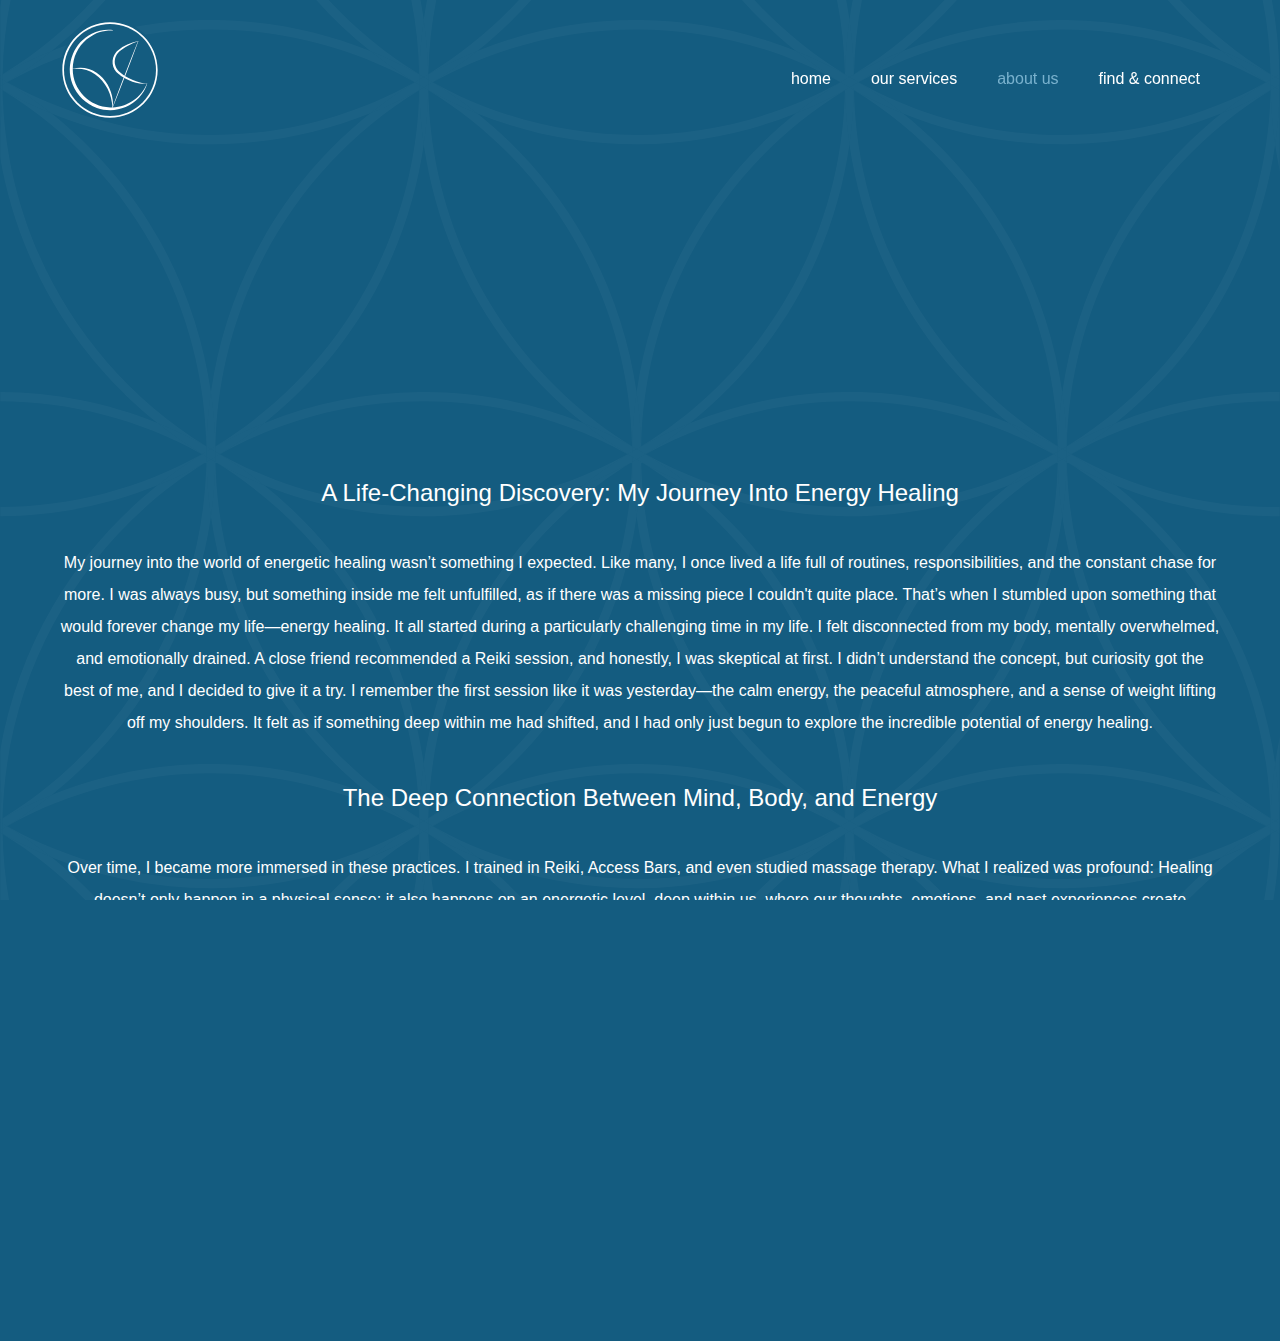
==== about_us.html @ c01f37a0 "Update about_us.html" ====
<!DOCTYPE html>
<html lang="en">
<head>
    <meta charset="UTF-8">
    <meta name="viewport" content="width=device-width, initial-scale=1.0">
    <title>about us - Chemin Vers Soi</title>
    <link rel="stylesheet" href="main.css">
</head>
<body>
    <div class="container">
        <header>
            <a href="index.html" class="logo noSelect">
                <img src="assets/compagny_logo.svg" alt="Chemin Vers Soi logo, featuring the acronym CVS shaped within a flower of life design, symbolizing a journey towards inner peace, balance, and personal well-being">
            </a>
            <nav>
                <input id="menu__toggle" type="checkbox" />
                <label class="menu__btn" for="menu__toggle">
                    <span></span>
                </label>
                <ul class="menu_box">
                    <li><a href="index.html" class="noSelect">home</a></li>
                    <li><a href="our_services.html" class="noSelect">our services</a></li>
                    <li><a href="about_us.html" class="active noSelect">about us</a></li>
                    <li><a href="find-and-connect.html">find & connect</a></li>
                </ul>
            </nav>
        </header>
        <div class="about_us-body">
            <main>
                <div class="video-container">
                    <iframe width="560" height="315" src="https://www.youtube.com/embed/FzdnwUxKiLg?si=b0v4TK4D9fGSo-lP" frameborder="0" allow="accelerometer; autoplay; clipboard-write; encrypted-media; gyroscope; picture-in-picture; web-share" referrerpolicy="strict-origin-when-cross-origin" allowfullscreen  title=" YouTube video player. Kundalini yoga presentation video showing a mix of personal explanation and workshop demonstrations"></iframe>
                </div>
                <h2>A Life-Changing Discovery: My Journey Into Energy Healing</h2>
                <p>My journey into the world of energetic healing wasn’t something I expected. Like many, I once lived a life full of routines, responsibilities, and the constant chase for more. I was always busy, but something inside me felt unfulfilled, as if there was a missing piece I couldn't quite place. That’s when I stumbled upon something that would forever change my life—energy healing. It all started during a particularly challenging time in my life. I felt disconnected from my body, mentally overwhelmed, and emotionally drained. A close friend recommended a Reiki session, and honestly, I was skeptical at first. I didn’t understand the concept, but curiosity got the best of me, and I decided to give it a try. I remember the first session like it was yesterday—the calm energy, the peaceful atmosphere, and a sense of weight lifting off my shoulders. It felt as if something deep within me had shifted, and I had only just begun to explore the incredible potential of energy healing.</p>
                <h2>The Deep Connection Between Mind, Body, and Energy</h2>
                <p>Over time, I became more immersed in these practices. I trained in Reiki, Access Bars, and even studied massage therapy. What I realized was profound: Healing doesn’t only  happen in a physical sense; it also happens on an energetic level, deep within us, where our thoughts, emotions, and past experiences create imbalances that can hold us back. I learned that the body and mind are intricately connected, and when one suffers, the other does too.
                As my own life began to transform, I felt a deep calling to share these practices with others. I wanted to create a space where people could feel safe, supported, and understood. A place where they could experience the healing I had found. That’s how [Business Name] came to be—a sanctuary for people seeking balance, peace, and healing, just as I had sought for myself.</p>
                <h2>A Sanctuary for Healing: Guiding Others on Their Journey</h2>
                <p>Through the therapies I offer, I strive to create an environment where you can truly reconnect with yourself. It’s not about fixing you—it’s about helping you find your natural state of well-being, releasing the blockages that no longer serve you, and empowering you to live with more clarity, calm, and confidence.
                    At the heart of this journey is the belief that healing is a personal, transformative process. Each person’s path is unique, and I’m here to walk alongside you, supporting you with the tools and practices that helped me change my own life.
                    It’s an honor to share this space with you. Whether you’re here to release stress, heal old wounds, or simply find a sense of inner peace, I’m here to guide you every step of the way.</p>
            </main>
        </div>
    </div>
</body>
</html>
---- main.css ----
body, html {
    height: 100%;
    margin: 5px;
    background: url(assets/blue-background-flower-of-life_2.svg) no-repeat center; 
    background-size: cover;
    background-color: rgb(20, 92, 128);
    font-family: 'Montserrat', sans-serif;
    margin: 0;
    padding: 0;
    height: 100%;
    overflow-x: hidden;
}

h2 {
    font-weight: 500;
    color:white;
    font-family: 'Quicksand', sans-serif;
}


header {
    display: flex;
    justify-content: space-between;
    align-items: center;
    padding: 20px;
}

.logo {
    display: flex;
    align-items: center;
}

.logo img { 
    position: sticky;
    top: 10px;
    left: 10px;
    z-index: 100;
    width: 100px;
    height: auto;
}

#menu__toggle {
    opacity: 0;
    position: fixed;
    z-index: 2000;
}

.menu__btn {
    display: block;
    position: fixed;
    top: auto;
    right: 10px;
    width: 26px;
    height: 26px;
    cursor: pointer;
    z-index: 2000;
}
.menu__btn > span,
.menu__btn > span::before,
.menu__btn > span::after {
    display: block;
    position: absolute;
    width: 100%;
    height: 2px;
    background-color: #fdfdfd;
    transition: 0.3s;
}

.menu__btn > span::before {
    content: '';
    top: -8px;
}

.menu__btn > span::after {
    content: '';
    top: 8px;
}

.menu_box {
    padding-top: 20px;
    padding-bottom: 20px;
    top: 100px;
    display: block;
    position: fixed;
    visibility: hidden;
    width: 200px;
    border-bottom-left-radius: 80px;
    border-top-left-radius: 80px;
    list-style: none;
    text-align: center;
    background-color: rgb(20, 92, 128);
    box-shadow: 1px 0px 6px rgba(255, 255, 255, 0.2);
    z-index: 1000;
    transition: transform 0.3s ease-in-out;
    transform: translateX(100%);
}

#menu__toggle:checked ~ .menu_box {
    visibility: visible;
    transform: translateX(0);
}

nav ul {
    list-style: none;
    display: block;
    list-style: none;
    margin: 0;
    padding: 0;
}

nav ul a {
    display: block;
    position: relative;
    padding: 15px;
    color: white;
    text-decoration: none;
    font-size: 1.2em;
}

nav ul a:hover {
    color: #79B1CD;
}

.menu_box li a.active {
    color:#79B1CD;
}

#menu__toggle:checked ~ .menu__btn > span {
    transform: rotate(45deg);
}

#menu__toggle:checked ~ .menu__btn > span::before {
    top: 0;
    transform: rotate(0);
}

#menu__toggle:checked ~ .menu__btn > span::after {
    top: 0;
    transform: rotate(90deg);
}

#menu__toggle:checked ~ .menu_box {
    visibility: visible;
    right: 0;
}

.main_body h1, p {
    text-align: center;
}

.main_body h1 {
    margin-top: 5%;
    margin-bottom: 5%;
    font-family: 'Quicksand', sans-serif;
    font-size: 2.8rem;
    color: white;
    font-weight: 400;
}

p {
    font-size: 1rem;
    font-weight: 500;
    line-height: 2;
    color: white;
}

.call-to-action {
    color: rgb(20, 92, 128);
    box-shadow: rgba(255, 255, 255, 0.1) 0px 4px 6px -1px, rgba(255, 255, 255, 0.06) 0px 2px 4px -1px;
    text-decoration: none;
    background: white;
    text-align: center;
    margin-top: 8%;
    padding: 1em;
    padding-left: 2em;
    padding-right: 2em;
    width: 250px;
    border-radius: 50px;
    display: block;
    font-weight: 800;
    font-size: 1.2rem;
}

.call-to-action:hover {
    color:#79B1CD;
}

main {
    display: flex;
    flex-direction: column;
    align-items: center;
    height: 100%;  
}

img.service_logo {
    margin-top: 10%;
    width: 80%;
    position: relative;
    left: 50%;
    transform: translateX(-50%);
}

.menu_box {
    display: block;
}

.main_body {
    margin: 10px;
}

.container {
    margin: auto;
    min-height: 100vh;
}

                /* our services */
/* -----------------------------------------------*/
/* ---------------------------------------------- */
/* -----------------------------------------------*/
/* ---------------------------------------------- */



.main_services h1 {
    padding-bottom: 5%;
}

.main_services {
    display: flex;
    flex-direction: column;
    margin-top: 10%;
}
.massage, .access, .reiki, .yoga {
    display: flex;
    align-items: center;
    justify-content: start;
}

.massage img, .access img, .reiki img, .yoga img {
    position: relative;
    min-width: 120px;
    max-width: 120px;
    height: auto;
    margin-right: 10%;
}

.massage h2, .access h2, .reiki h2, .yoga h2 {
    margin: 0;
    font-size: 1.2rem;
    font-weight: 400;
    color:white;
    font-family: 'Quicksand', sans-serif;
}

.main_services p {
    text-align: left;
}

.main_services li {
    font-size: 1rem;
    font-weight: 500;
    line-height: 2;
    color: white;
}

input {
    display: none;
}

label, input {
    cursor: pointer;
}

label .massage, .yoga, .access, .reiki {
    display: flex;
    cursor: pointer;
    padding: 10px;
    border: 2px rgb(255, 255, 255);
    border-radius: 100px;
    box-shadow: rgba(255, 255, 255, 0.1) 0px 4px 6px -1px, rgba(255, 255, 255, 0.06) 0px 2px 4px -1px;
    margin-top: 0;
    transition: transform 0.3s ease, opacity 0.3s ease;
    width: 100%;
    height: 100%;
}

.service_container p, li {
    margin-left: 10%;
    margin-right:10%;
}

.accordian .box_1,
.accordian_2 .box_2,
.accordian_3 .box_3,
.accordian_4 .box_4 {
    max-height: 0;
    opacity: 0;
    padding: 10px 10px;
    overflow: hidden;
}

input:checked ~ .box_1,
input:checked ~ .box_2,
input:checked ~ .box_3,
input:checked ~ .box_4 {
    max-height: 50%;
    opacity: 1;
    padding: 10px 10px;
}

.massage:active, .access:active, .reiki:active, .yoga:active {
    transform: scale(1.05);
}

.noSelect {
    -webkit-tap-highlight-color: transparent;
    -webkit-touch-callout: none;
    -webkit-user-select: none;
    -khtml-user-select: none;
    -moz-user-select: none;
    -ms-user-select: none;
    user-select: none;
}

.noSelect:focus {
    outline: none !important;
    border: 2px ridge #ffffff,0;
    border-radius: 50px;
    box-shadow: 0 0 5px rgba(255, 255, 255, 0.5);
    
}

                /* Location page */
/* -----------------------------------------------*/
/* ---------------------------------------------- */
/* -----------------------------------------------*/
/* ---------------------------------------------- */

.op_loc {
    margin-top: 20px;
    display: flex;
}

.location-body p {
    margin: 10px;
    padding-top: 50px;
}

.location p {
    padding-top: 0;
}

.location-body h2 {
    text-align: center;
    margin-bottom: 10px;
    font-family: 'Quicksand', sans-serif;
    font-size: 1.3rem;
    color: white;
    font-weight: 500;
}


.opening, .location {
    display: flex;
    flex-direction: column;
    justify-content: center;

    width: 100%;
    height: 100%;

}


.location-body ul {

    color: white;
    line-height: 1.5;
}

.location-body {
    margin-bottom: 50px;
    font-family: 'Montserrat', sans-serif;
}
.map-container {
    margin-top: 50px;
    margin-bottom: 20px;
    position: relative;
    width: 100%;
    border-radius: 55px;

}
  
.map-container iframe {
    position: absolute;
    top: 0;
    left: 0;
    width: 100%;
    height: 100%;
}

.carousel {
    margin-top: 20px;
    max-width: 100%;
    min-height:auto;
}

.slider, .slider_2{
    display: flex;
    aspect-ratio: 1/1;
    overflow: hidden;
    width: 100%;
    scroll-behavior: smooth;
    border-radius: 55px;
}


.slider img{
    flex: 1 0 100%;
    object-fit: cover;
}

.slider_2 img{
    flex: 1 0 100%;
    object-fit: cover;
}
.nav-img img:active {
    transform: scale(1.1);
}

.nav-img {
    display: flex;
    padding-top: 10px;
    gap: 1rem;
}

.nav-img a{
    border-radius: 55px;
    overflow: hidden;
    opacity: .7;
    box-shadow: rgba(255, 255, 255, 0.1) 0px 4px 6px -1px, rgba(255, 255, 255, 0.06) 0px 2px 4px -1px;
}

.nav-img img{
    width: 100%;
    object-fit: cover;
}

.wrapper {
    padding-bottom: 50px;
}

/*///////////////// CONTACT FORM //////////////////*/
/*////////////////////////////////////////////////*/

.container-contact {
    margin: 10px;
    min-height: auto;
}

.container-contact p {
    padding-top: 10px;
    padding-bottom: 20px;
}

.container-contact h2 {
    font-size: 2rem;
    padding-top: 50px;
}

form {
    display: grid;
    gap: 20px;
}

.form-group {
    display: flex;
    flex-direction: column;
    gap: 10px;
}

.form-group input {
    display: block;
}

.form-group label {
    font-size: 1rem;
    font-weight: 600;
    color: #ffffff;
}

.form-element {
    padding: 10px;
    font-size: 1rem;
    border: 2px rgb(255, 255, 255);
    border-radius: 20px;
    box-shadow: rgba(255, 255, 255, 0.1) 0px 4px 6px -1px, rgba(255, 255, 255, 0.06) 0px 2px 4px -1px;
    outline: none;
}

textarea.form-element {
    height: 150px;
    font-family: 'Montserrat', sans-serif;
    font-size: 1rem;
}

#phone, #email, #firstname, #lastname {
    font-family: 'Montserrat', sans-serif;
}

.submit-group input[type="submit"]:hover {
        color:#79B1CD;    
}

.submit-group {
    display: flex;
    justify-content: center;
  }

.submit-group input[type="submit"] {
    display: block;
    font-family: 'Montserrat', sans-serif;
    border: 2px rgb(255, 255, 255);
    color: rgb(20, 92, 128);
    box-shadow: rgba(255, 255, 255, 0.1) 0px 4px 6px -1px, rgba(255, 255, 255, 0.06) 0px 2px 4px -1px;
    text-decoration: none;
    background: white;
    text-align: center;
    padding: 1em;
    padding-left: 2em;
    padding-right: 2em;
    width: 250px;
    border-radius: 50px;
    font-weight: 800;
    font-size: 1.2rem;
}
                /* Media queries */
/* -----------------------------------------------*/
/* ---------------------------------------------- */
/* -----------------------------------------------*/
/* ---------------------------------------------- */

@media (min-width: 750px) {
    .container-contact p {
        padding-top: 30px;
        padding-bottom: 50px;
    }
    
    .container-contact h2 {
        font-size: 2rem;
        padding-top: 0;
    }
    form {
        display: grid;
        grid-template-columns: repeat(2, 1fr);
        gap:20
    }
    .form-group.full {
        grid-column: 1 / -1;
    }

    .form-group.full textarea {
        width: 100%;
        box-sizing: border-box;
      }

    .submit-group {
        padding-top: 20px;
        grid-column: 1 / -1;
    }
    
    .nav-img a:hover{
        opacity: 1;
    }

    .carousel {
        display: flex;
        justify-content: space-evenly;
        gap: 50;
    }
    .wrapper, .wrapper_2 {
        max-width:40%;
    }
    .op_loc {
        gap: 100px;
    }

    .massage:hover, .access:hover, .reiki:hover, .yoga:hover {
        transition: transform 0.3s ease, opacity 0.3s ease;
        transform: scale(1.05);
    }

    p {
        margin-right: 20%;
        margin-left: 20%;
    }

    img.service_logo {
        margin-top: 10px;
        width: 80%;
        position: relative;
        height: 600px;
        padding-top: 50px;
    }

    .menu__btn {
        display: none;
    }

    #menu__toggle {
        display: none;
    }

    nav ul li {
        margin: 0 20px;
    }

    nav ul a {
        color: white;
        text-decoration: none;
        font-size: 1em;
        padding: 0;
    }

    .menu_box {
        top: auto;
        display: flex;
        position: absolute;
        visibility: visible;
        right: 0;
        width: auto;
        padding: 0;
        padding-bottom: 20%;
        margin-right: 5%;
        border-radius: 0;
        box-shadow: none;
        background-color: transparent;
        transform: translateX(0%);
    }
    
    .container {
        gap: 10;
        position: relative;
        max-width: 1200px;
        padding: auto;
        margin: auto;
    }
}

@media (min-width: 950px) {
    .menu_box {
        padding: 0;
        margin: 0;
        margin-right: 20px;
    }

    .massage:hover, .access:hover, .reiki:hover, .yoga:hover {
        transition: transform 0.3s ease, opacity 0.3s ease;
        transform: scale(1.05);
    }
    .main_body {
        margin-top: 20px;
    }

    .container {
        gap: 10;
        position: relative;
        max-width: 1200px;
        padding: auto;
        margin: auto;
    }
    p {
        margin: 20px;
    }

    .main_body {
        display: flex;
        align-items: center;
    }
    
    img.service_logo {
        width: 550px;
        position: relative;
        height: auto;;
        padding:0;
        margin: 0;
        left: 0%;
        transform: translateX(0%);
    }
}

@media (min-width: 1200px) {
    .massage:hover, .access:hover, .reiki:hover, .yoga:hover {
        transition: transform 0.3s ease, opacity 0.3s ease;
        transform: scale(1.05);
    }
    .main_services {
        margin: 50px;
    }
    .main_body {
        margin-top:25px;
    }
    .container {
        gap: 10;
        position: relative;
        max-width: 1200px;
        padding: auto;
        margin: auto;
    }

    h1 {
        margin-bottom: 25px;
    }
    p {
        margin-top: 20px;
        margin-bottom: 25px;
    }
    
    .call-to-action {
        margin-top: 20px;
    }
}
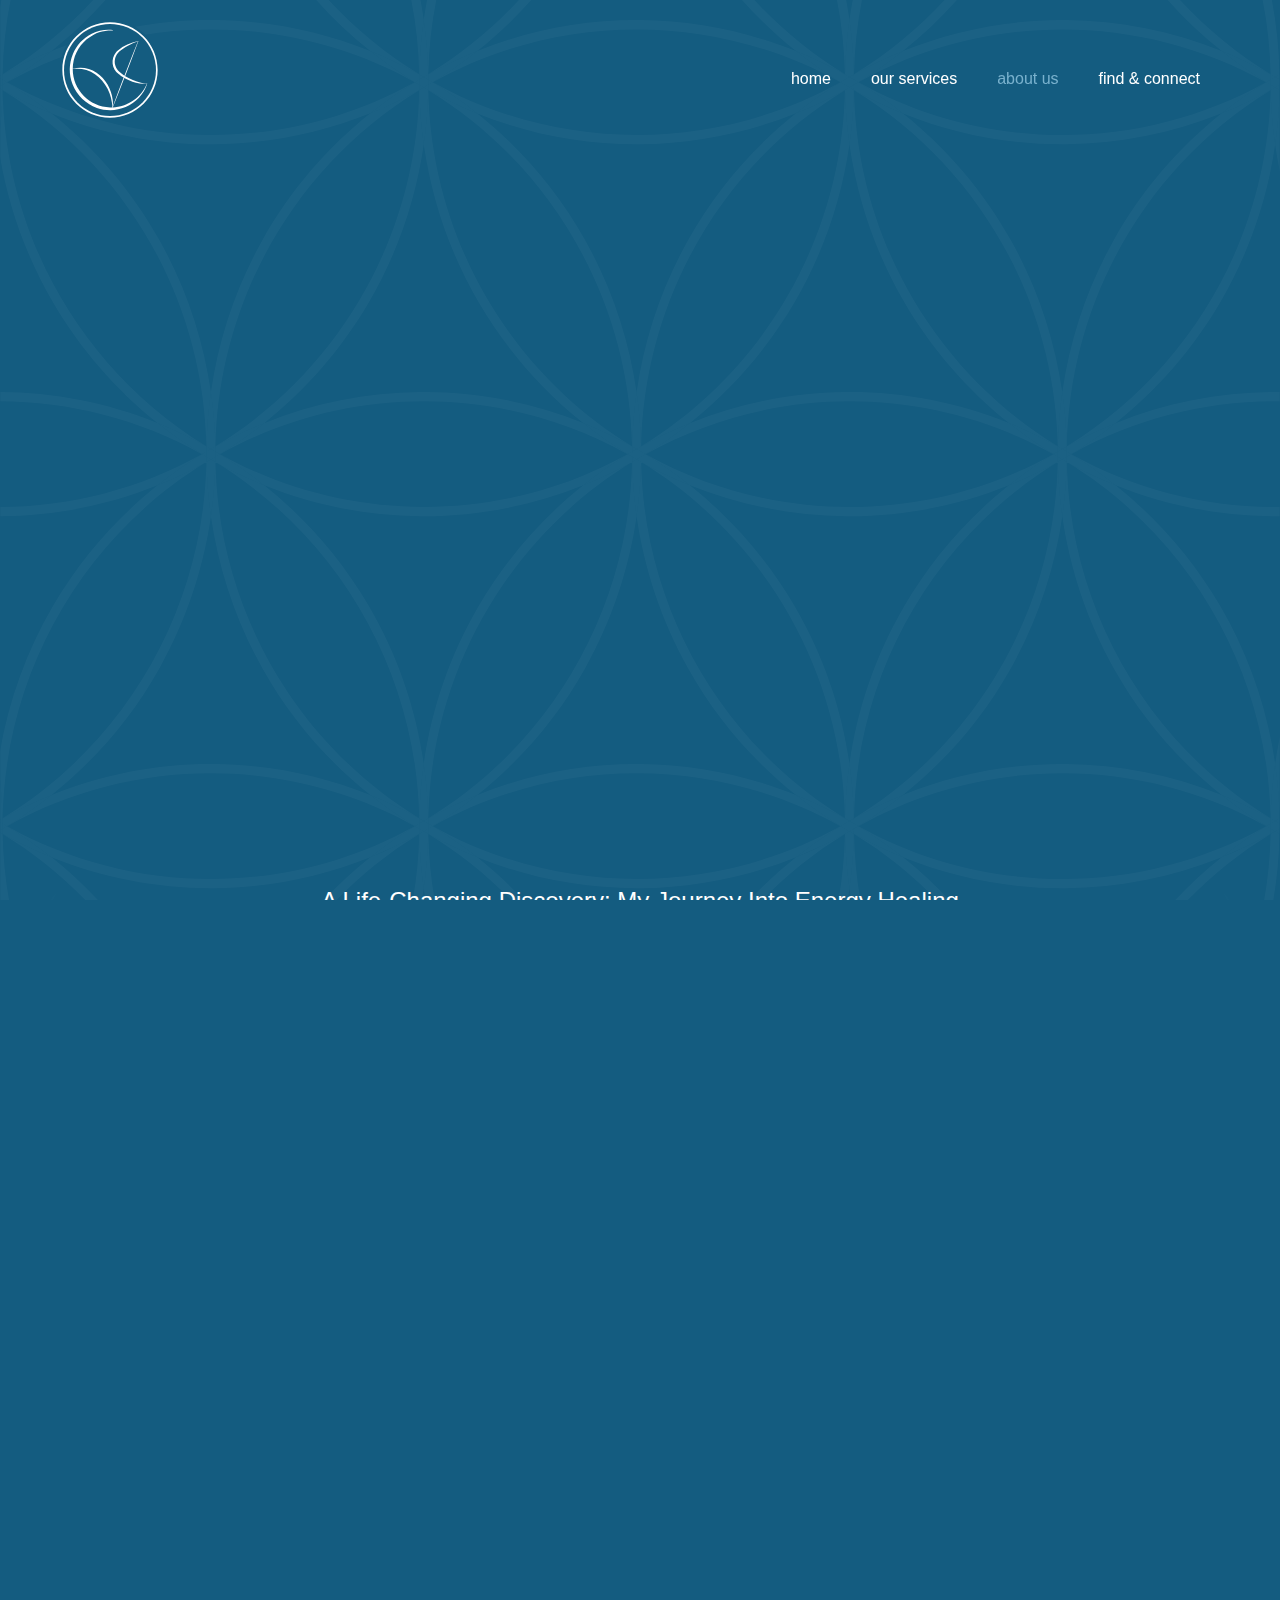
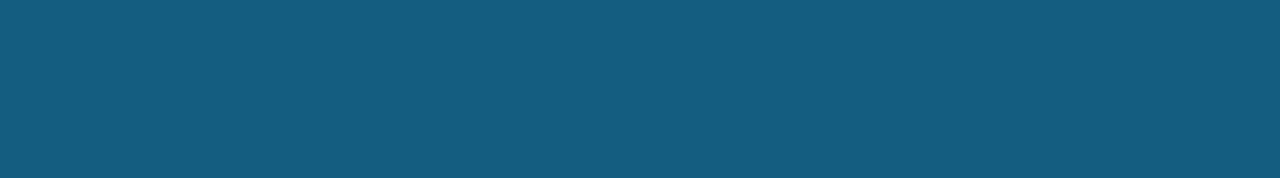
==== commit 26c2fa76: "Update about_us.html" ====
--- a/about_us.html
+++ b/about_us.html
@@ -30,15 +30,17 @@
                 <div class="video-container">
                     <iframe width="560" height="315" src="https://www.youtube.com/embed/FzdnwUxKiLg?si=b0v4TK4D9fGSo-lP" frameborder="0" allow="accelerometer; autoplay; clipboard-write; encrypted-media; gyroscope; picture-in-picture; web-share" referrerpolicy="strict-origin-when-cross-origin" allowfullscreen  title=" YouTube video player. Kundalini yoga presentation video showing a mix of personal explanation and workshop demonstrations"></iframe>
                 </div>
-                <h2>A Life-Changing Discovery: My Journey Into Energy Healing</h2>
-                <p>My journey into the world of energetic healing wasn’t something I expected. Like many, I once lived a life full of routines, responsibilities, and the constant chase for more. I was always busy, but something inside me felt unfulfilled, as if there was a missing piece I couldn't quite place. That’s when I stumbled upon something that would forever change my life—energy healing. It all started during a particularly challenging time in my life. I felt disconnected from my body, mentally overwhelmed, and emotionally drained. A close friend recommended a Reiki session, and honestly, I was skeptical at first. I didn’t understand the concept, but curiosity got the best of me, and I decided to give it a try. I remember the first session like it was yesterday—the calm energy, the peaceful atmosphere, and a sense of weight lifting off my shoulders. It felt as if something deep within me had shifted, and I had only just begun to explore the incredible potential of energy healing.</p>
-                <h2>The Deep Connection Between Mind, Body, and Energy</h2>
-                <p>Over time, I became more immersed in these practices. I trained in Reiki, Access Bars, and even studied massage therapy. What I realized was profound: Healing doesn’t only  happen in a physical sense; it also happens on an energetic level, deep within us, where our thoughts, emotions, and past experiences create imbalances that can hold us back. I learned that the body and mind are intricately connected, and when one suffers, the other does too.
-                As my own life began to transform, I felt a deep calling to share these practices with others. I wanted to create a space where people could feel safe, supported, and understood. A place where they could experience the healing I had found. That’s how [Business Name] came to be—a sanctuary for people seeking balance, peace, and healing, just as I had sought for myself.</p>
-                <h2>A Sanctuary for Healing: Guiding Others on Their Journey</h2>
-                <p>Through the therapies I offer, I strive to create an environment where you can truly reconnect with yourself. It’s not about fixing you—it’s about helping you find your natural state of well-being, releasing the blockages that no longer serve you, and empowering you to live with more clarity, calm, and confidence.
-                    At the heart of this journey is the belief that healing is a personal, transformative process. Each person’s path is unique, and I’m here to walk alongside you, supporting you with the tools and practices that helped me change my own life.
-                    It’s an honor to share this space with you. Whether you’re here to release stress, heal old wounds, or simply find a sense of inner peace, I’m here to guide you every step of the way.</p>
+                <div class="about_us-text">
+                    <h2>A Life-Changing Discovery: My Journey Into Energy Healing</h2>
+                    <p>My journey into the world of energetic healing wasn’t something I expected. Like many, I once lived a life full of routines, responsibilities, and the constant chase for more. I was always busy, but something inside me felt unfulfilled, as if there was a missing piece I couldn't quite place. That’s when I stumbled upon something that would forever change my life—energy healing. It all started during a particularly challenging time in my life. I felt disconnected from my body, mentally overwhelmed, and emotionally drained. A close friend recommended a Reiki session, and honestly, I was skeptical at first. I didn’t understand the concept, but curiosity got the best of me, and I decided to give it a try. I remember the first session like it was yesterday—the calm energy, the peaceful atmosphere, and a sense of weight lifting off my shoulders. It felt as if something deep within me had shifted, and I had only just begun to explore the incredible potential of energy healing.</p>
+                    <h2>The Deep Connection Between Mind, Body, and Energy</h2>
+                    <p>Over time, I became more immersed in these practices. I trained in Reiki, Access Bars, and even studied massage therapy. What I realized was profound: Healing doesn’t only  happen in a physical sense; it also happens on an energetic level, deep within us, where our thoughts, emotions, and past experiences create imbalances that can hold us back. I learned that the body and mind are intricately connected, and when one suffers, the other does too.
+                    As my own life began to transform, I felt a deep calling to share these practices with others. I wanted to create a space where people could feel safe, supported, and understood. A place where they could experience the healing I had found. That’s how [Business Name] came to be—a sanctuary for people seeking balance, peace, and healing, just as I had sought for myself.</p>
+                    <h2>A Sanctuary for Healing: Guiding Others on Their Journey</h2>
+                    <p>Through the therapies I offer, I strive to create an environment where you can truly reconnect with yourself. It’s not about fixing you—it’s about helping you find your natural state of well-being, releasing the blockages that no longer serve you, and empowering you to live with more clarity, calm, and confidence.
+                        At the heart of this journey is the belief that healing is a personal, transformative process. Each person’s path is unique, and I’m here to walk alongside you, supporting you with the tools and practices that helped me change my own life.
+                        It’s an honor to share this space with you. Whether you’re here to release stress, heal old wounds, or simply find a sense of inner peace, I’m here to guide you every step of the way.</p>
+                </div>    
             </main>
         </div>
     </div>
--- a/main.css
+++ b/main.css
@@ -323,19 +323,58 @@
 }
 
 .noSelect:focus {
-    outline: none !important;
+    outline: none;
     border: 2px ridge #ffffff,0;
     border-radius: 50px;
     box-shadow: 0 0 5px rgba(255, 255, 255, 0.5);
     
 }
 
-                /* Location page */
+                /* About us page */
 /* -----------------------------------------------*/
 /* ---------------------------------------------- */
 /* -----------------------------------------------*/
 /* ---------------------------------------------- */
 
+.about_us-text {
+    display: flex;
+    flex-direction: column;
+    text-align: center;
+    margin: 12px;
+}
+
+.about_us-text h2 {
+    padding-bottom: 10px;
+}
+
+.about_us-text p {
+    margin-top: 5px;
+}
+
+.video-container {
+    display: flex;
+    position: relative;
+    width: 100%;
+    max-width: 1200px;
+    padding-bottom: 56.25%;
+    margin: 20px;
+}
+
+.video-container iframe {
+    position: absolute;
+    padding-top: 20px;
+    width: 100%;
+    height: 100%;
+    z-index: 1;
+}
+
+
+                /* Find & connect page */
+/* -----------------------------------------------*/
+/* ---------------------------------------------- */
+/* -----------------------------------------------*/
+/* ---------------------------------------------- */
+
 .op_loc {
     margin-top: 20px;
     display: flex;
@@ -344,10 +383,18 @@
 .location-body p {
     margin: 10px;
     padding-top: 50px;
+    font-weight: 500;
 }
 
 .location p {
     padding-top: 0;
+    font-weight: 500;
+}
+
+.about_us-text h2 {
+    border: 2px ridge #ffffff,0;
+    border-radius: 20px;
+    box-shadow: rgba(255, 255, 255, 0.1) 0px 4px 6px -1px, rgba(255, 255, 255, 0.06) 0px 2px 4px -1px;
 }
 
 .location-body h2 {
@@ -356,7 +403,11 @@
     font-family: 'Quicksand', sans-serif;
     font-size: 1.3rem;
     color: white;
-    font-weight: 500;
+    font-weight: 600;
+    border: 2px ridge #ffffff,0;
+    border-radius: 20px;
+    box-shadow: rgba(255, 255, 255, 0.1) 0px 4px 6px -1px, rgba(255, 255, 255, 0.06) 0px 2px 4px -1px;
+    padding: 10px;
 }
 
 
@@ -364,7 +415,6 @@
     display: flex;
     flex-direction: column;
     justify-content: center;
-
     width: 100%;
     height: 100%;
 
@@ -372,7 +422,6 @@
 
 
 .location-body ul {
-
     color: white;
     line-height: 1.5;
 }
@@ -387,7 +436,6 @@
     position: relative;
     width: 100%;
     border-radius: 55px;
-
 }
   
 .map-container iframe {
@@ -449,7 +497,7 @@
     padding-bottom: 50px;
 }
 
-/*///////////////// CONTACT FORM //////////////////*/
+/*///////////////// Contact form //////////////////*/
 /*////////////////////////////////////////////////*/
 
 .container-contact {
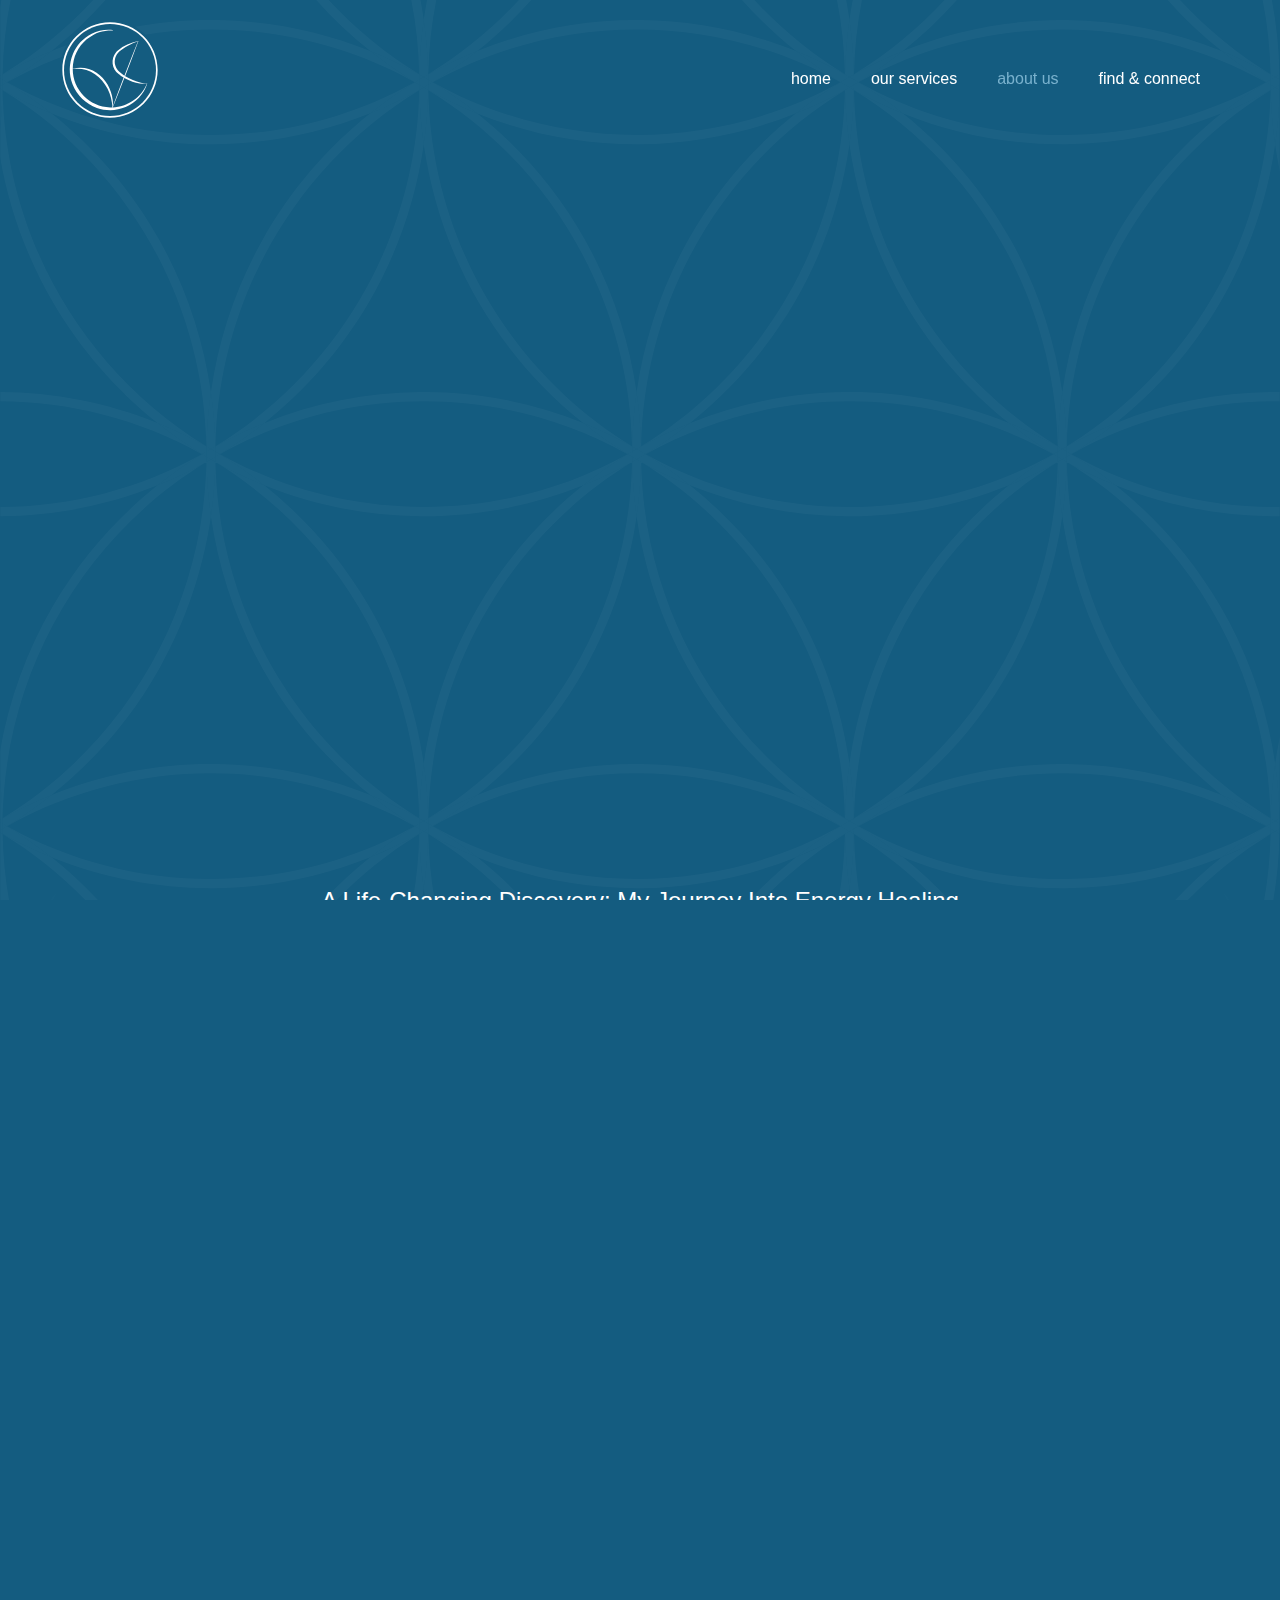
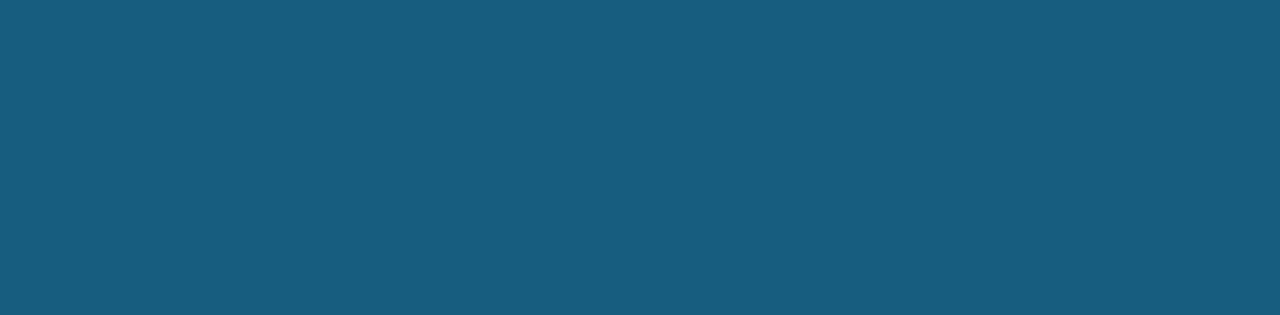
==== commit 510949eb: "Update about_us.html" ====
--- a/about_us.html
+++ b/about_us.html
@@ -44,5 +44,20 @@
             </main>
         </div>
     </div>
+    <footer>
+        <div class="footer-line"></div>
+        <div class="footer-icons">
+          <a href="https://www.facebook.com" target="_blank">
+            <img src="assets/facebook_icon.svg" alt="Facebook">
+          </a>
+          <a href="https://www.instagram.com" target="_blank">
+            <img src="assets/instagram_icon.svg" alt="Instagram">
+          </a>
+          <a href="https://www.whatsapp.com" target="_blank">
+            <img src="assets/whatsapp_icon.svg" alt="WhatsApp">
+          </a>
+        </div>
+        <p class="footer-text">© Copyright chemin vers soi</p>
+      </footer>
 </body>
 </html>
--- a/main.css
+++ b/main.css
@@ -38,6 +38,12 @@
     width: 100px;
     height: auto;
 }
+
+                /* burger menu */
+/* -----------------------------------------------*/
+/* ---------------------------------------------- */
+/* -----------------------------------------------*/
+/* ---------------------------------------------- */
 
 #menu__toggle {
     opacity: 0;
@@ -144,6 +150,12 @@
     right: 0;
 }
 
+                /* home content */
+/* -----------------------------------------------*/
+/* ---------------------------------------------- */
+/* -----------------------------------------------*/
+/* ---------------------------------------------- */
+
 .main_body h1, p {
     text-align: center;
 }
@@ -581,6 +593,51 @@
     font-weight: 800;
     font-size: 1.2rem;
 }
+                /* Footer */
+/* -----------------------------------------------*/
+/* ---------------------------------------------- */
+/* -----------------------------------------------*/
+/* ---------------------------------------------- */
+
+footer {
+    display: flex;
+    flex-direction: column;
+    text-align: center;
+    align-content: center;
+    padding-top: 20px;
+    max-width: 1190px;
+    margin: 0 auto;
+  }
+  
+  
+  .footer-icons {
+    display: flex;
+    justify-content: center;
+    gap: 50px;
+    margin-bottom: 15px;
+    border: 2px rgb(255, 255, 255);
+    border-radius: 20px;
+    box-shadow: rgba(255, 255, 255, 0.1) 0px -4px 6px -1px, rgba(255, 255, 255, 0.06) 0px -2px 4px -1px;
+    padding-top: 25px;
+  }
+  
+  .footer-icons img {
+    width: 25px;
+    height: 25px;
+    transition: transform 0.3s ease;
+  }
+  
+  .footer-icons img:hover {
+    transform: scale(1.1);
+  }
+  
+  .footer-text {
+    margin-top: 10px;
+    font-size: 12px;
+    color: #ffffff;
+    font-family: 'Montserrat', sans-serif;
+  }
+
                 /* Media queries */
 /* -----------------------------------------------*/
 /* ---------------------------------------------- */
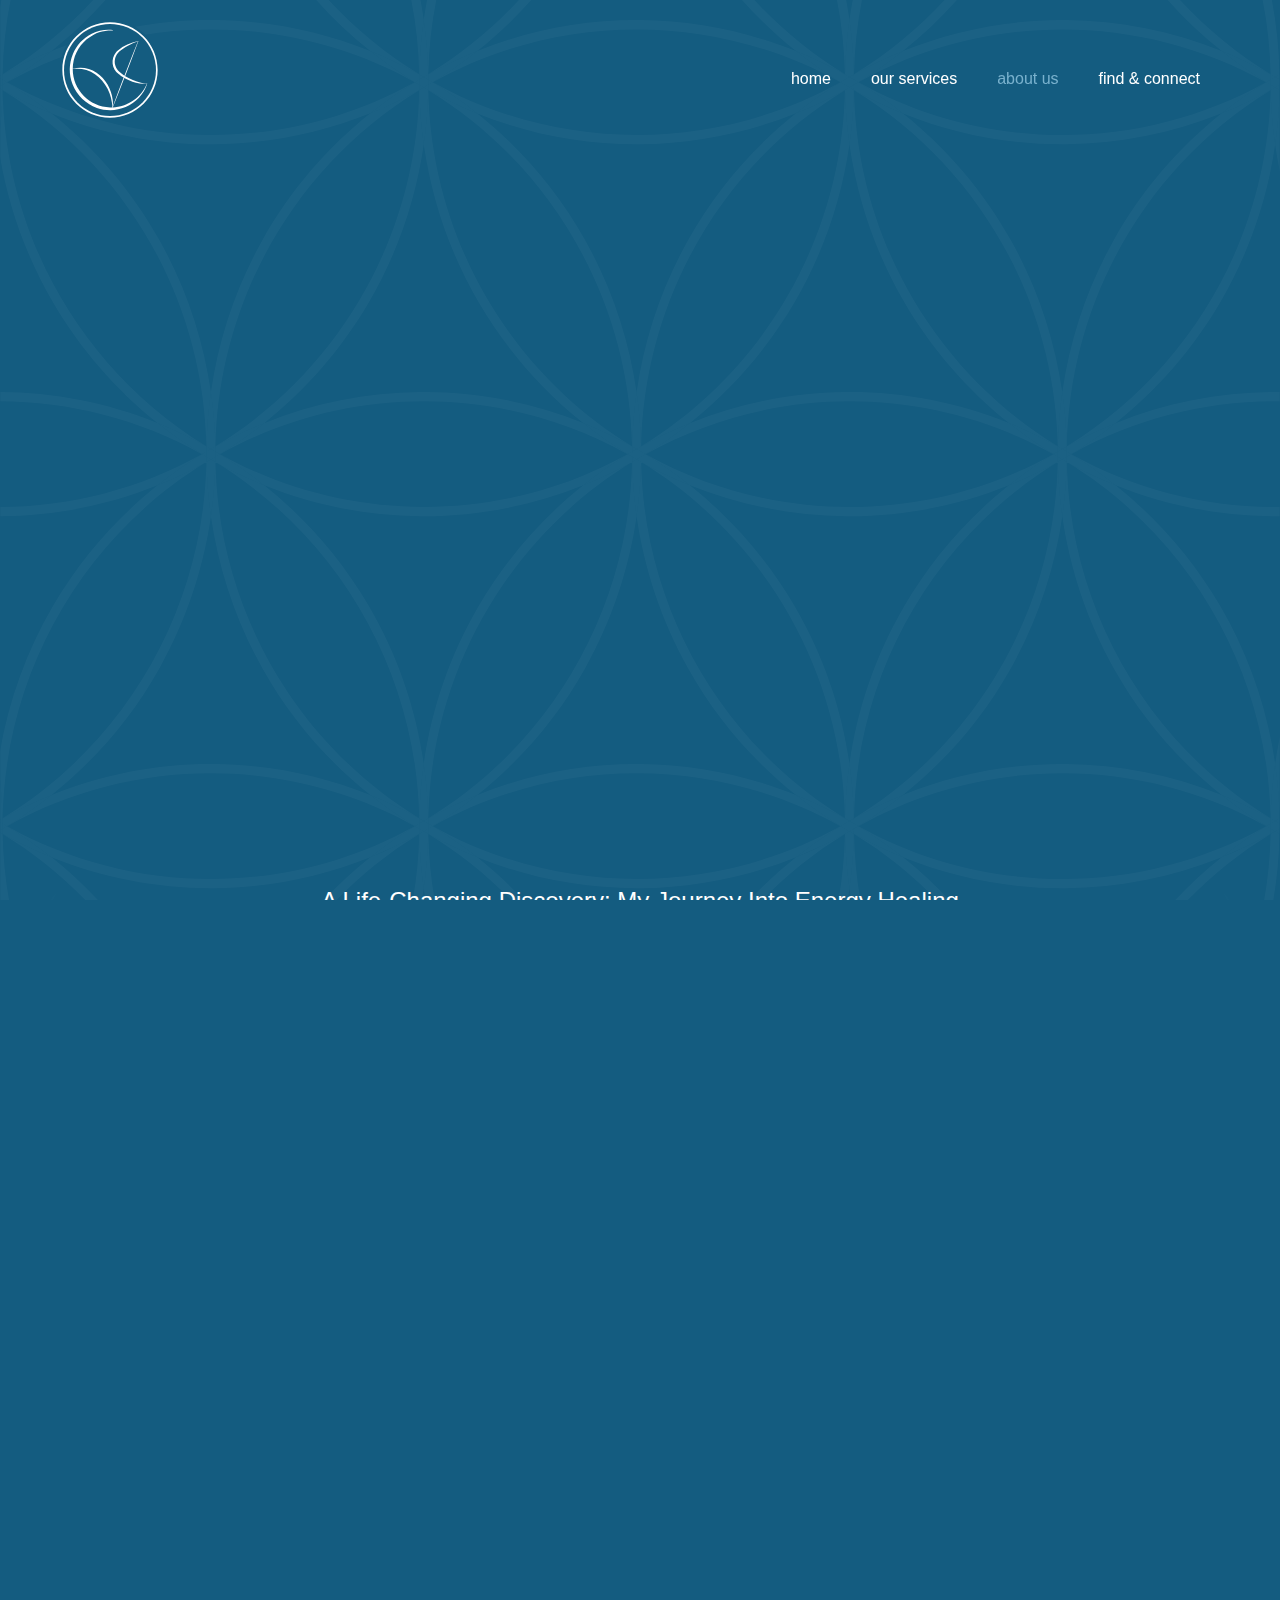
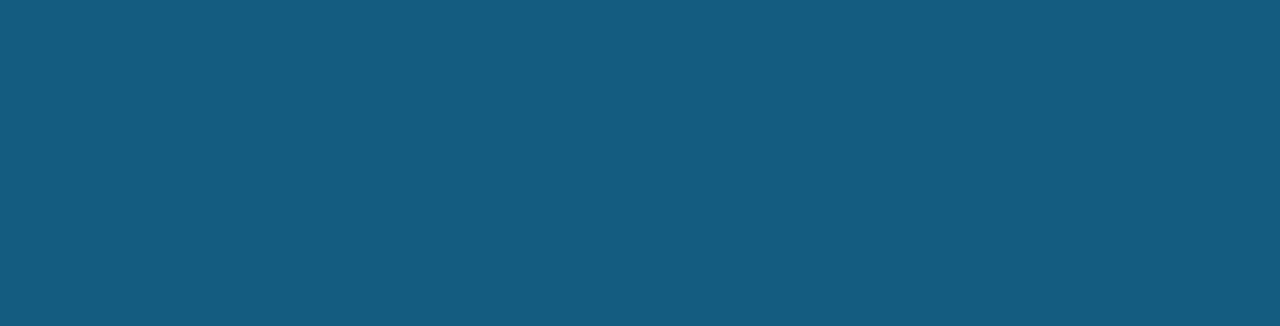
==== commit 5b00ffec: "Update about_us.html" ====
--- a/about_us.html
+++ b/about_us.html
@@ -3,7 +3,7 @@
 <head>
     <meta charset="UTF-8">
     <meta name="viewport" content="width=device-width, initial-scale=1.0">
-    <title>about us - Chemin Vers Soi</title>
+    <title>about us - chemin vers soi</title>
     <link rel="stylesheet" href="main.css">
 </head>
 <body>
@@ -45,7 +45,6 @@
         </div>
     </div>
     <footer>
-        <div class="footer-line"></div>
         <div class="footer-icons">
           <a href="https://www.facebook.com" target="_blank">
             <img src="assets/facebook_icon.svg" alt="Facebook">
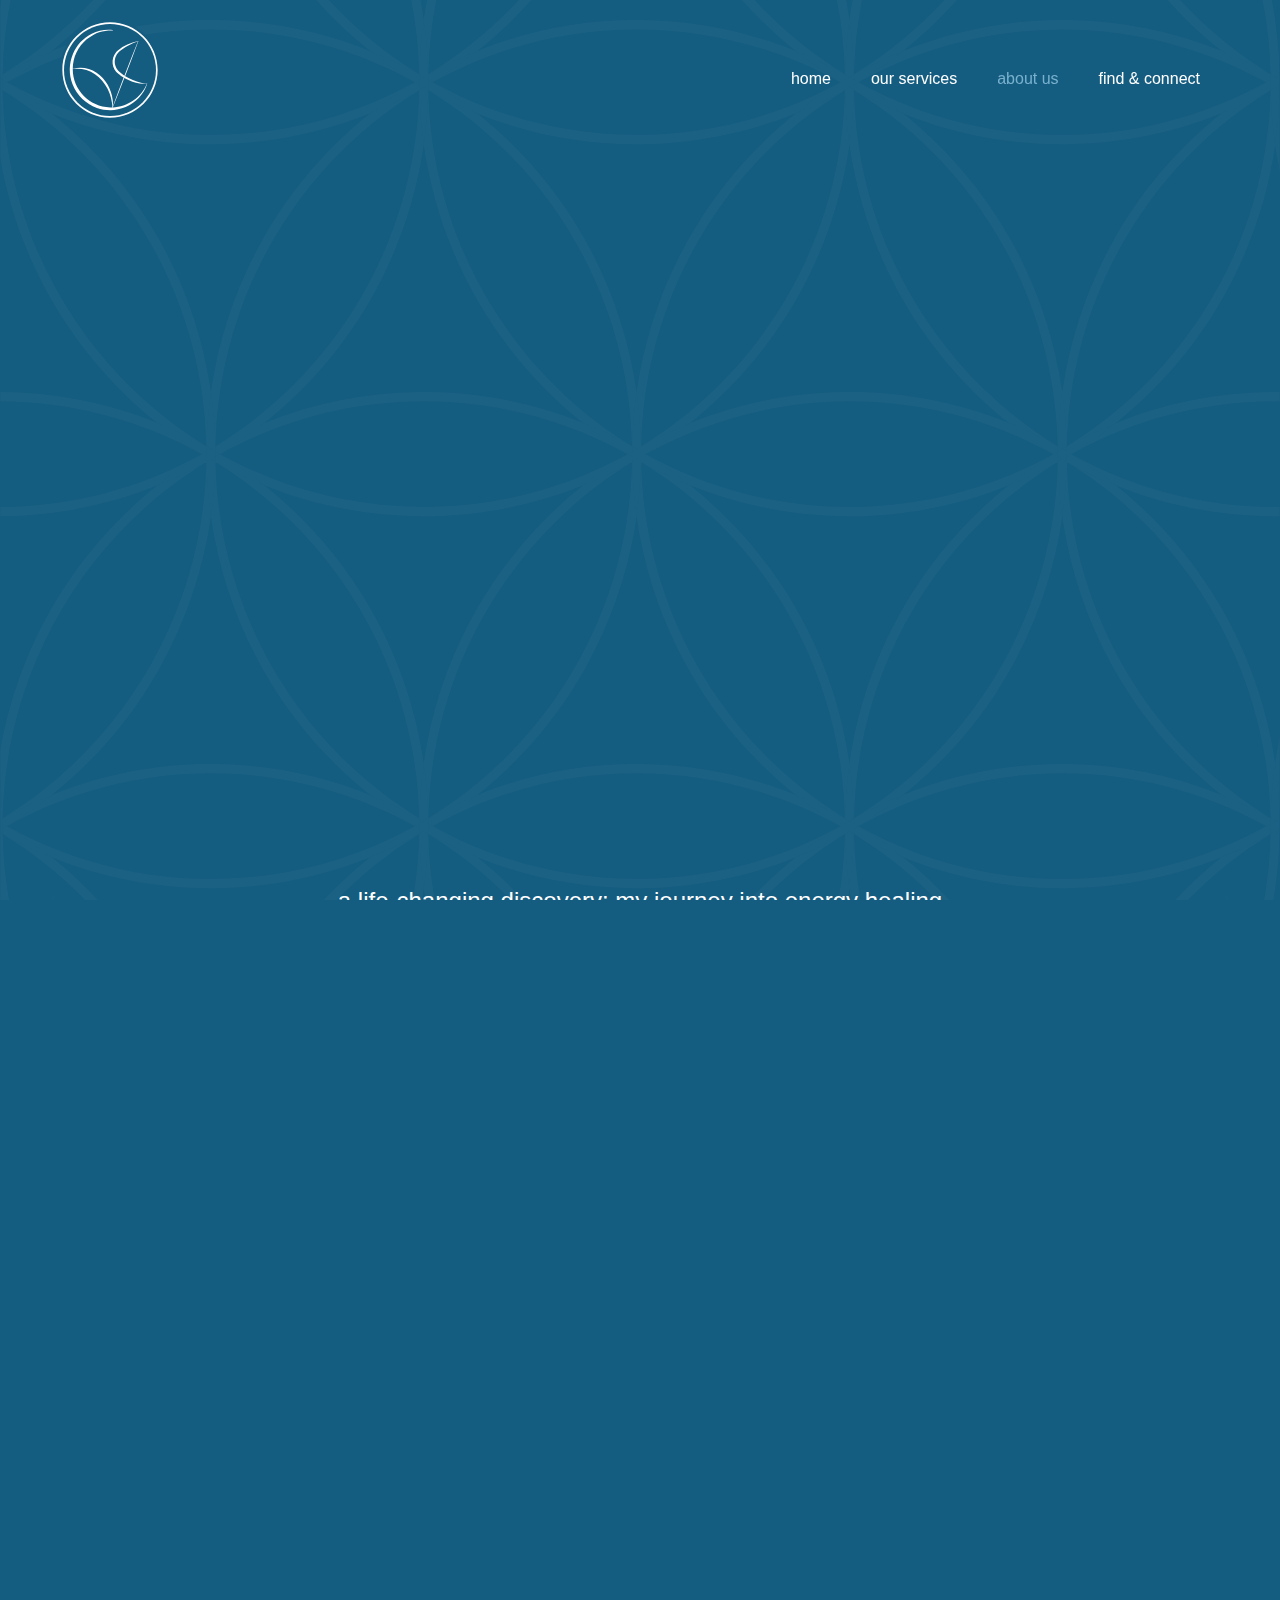
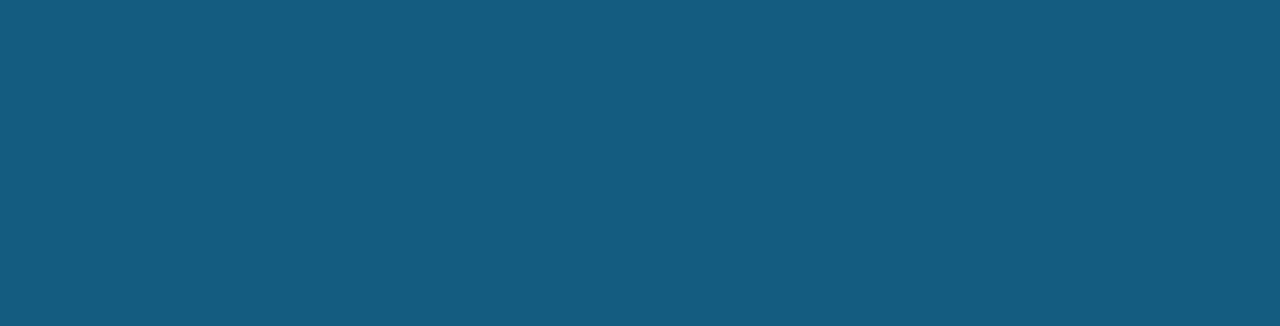
==== commit 5f38c736: "Update about_us.html" ====
--- a/about_us.html
+++ b/about_us.html
@@ -31,12 +31,12 @@
                     <iframe width="560" height="315" src="https://www.youtube.com/embed/FzdnwUxKiLg?si=b0v4TK4D9fGSo-lP" frameborder="0" allow="accelerometer; autoplay; clipboard-write; encrypted-media; gyroscope; picture-in-picture; web-share" referrerpolicy="strict-origin-when-cross-origin" allowfullscreen  title=" YouTube video player. Kundalini yoga presentation video showing a mix of personal explanation and workshop demonstrations"></iframe>
                 </div>
                 <div class="about_us-text">
-                    <h2>A Life-Changing Discovery: My Journey Into Energy Healing</h2>
+                    <h2>a life-changing discovery: my journey into energy healing</h2>
                     <p>My journey into the world of energetic healing wasn’t something I expected. Like many, I once lived a life full of routines, responsibilities, and the constant chase for more. I was always busy, but something inside me felt unfulfilled, as if there was a missing piece I couldn't quite place. That’s when I stumbled upon something that would forever change my life—energy healing. It all started during a particularly challenging time in my life. I felt disconnected from my body, mentally overwhelmed, and emotionally drained. A close friend recommended a Reiki session, and honestly, I was skeptical at first. I didn’t understand the concept, but curiosity got the best of me, and I decided to give it a try. I remember the first session like it was yesterday—the calm energy, the peaceful atmosphere, and a sense of weight lifting off my shoulders. It felt as if something deep within me had shifted, and I had only just begun to explore the incredible potential of energy healing.</p>
-                    <h2>The Deep Connection Between Mind, Body, and Energy</h2>
+                    <h2>the deep connection between mind, body, and energy</h2>
                     <p>Over time, I became more immersed in these practices. I trained in Reiki, Access Bars, and even studied massage therapy. What I realized was profound: Healing doesn’t only  happen in a physical sense; it also happens on an energetic level, deep within us, where our thoughts, emotions, and past experiences create imbalances that can hold us back. I learned that the body and mind are intricately connected, and when one suffers, the other does too.
                     As my own life began to transform, I felt a deep calling to share these practices with others. I wanted to create a space where people could feel safe, supported, and understood. A place where they could experience the healing I had found. That’s how [Business Name] came to be—a sanctuary for people seeking balance, peace, and healing, just as I had sought for myself.</p>
-                    <h2>A Sanctuary for Healing: Guiding Others on Their Journey</h2>
+                    <h2>a sanctuary for healing: guiding others on their journey</h2>
                     <p>Through the therapies I offer, I strive to create an environment where you can truly reconnect with yourself. It’s not about fixing you—it’s about helping you find your natural state of well-being, releasing the blockages that no longer serve you, and empowering you to live with more clarity, calm, and confidence.
                         At the heart of this journey is the belief that healing is a personal, transformative process. Each person’s path is unique, and I’m here to walk alongside you, supporting you with the tools and practices that helped me change my own life.
                         It’s an honor to share this space with you. Whether you’re here to release stress, heal old wounds, or simply find a sense of inner peace, I’m here to guide you every step of the way.</p>
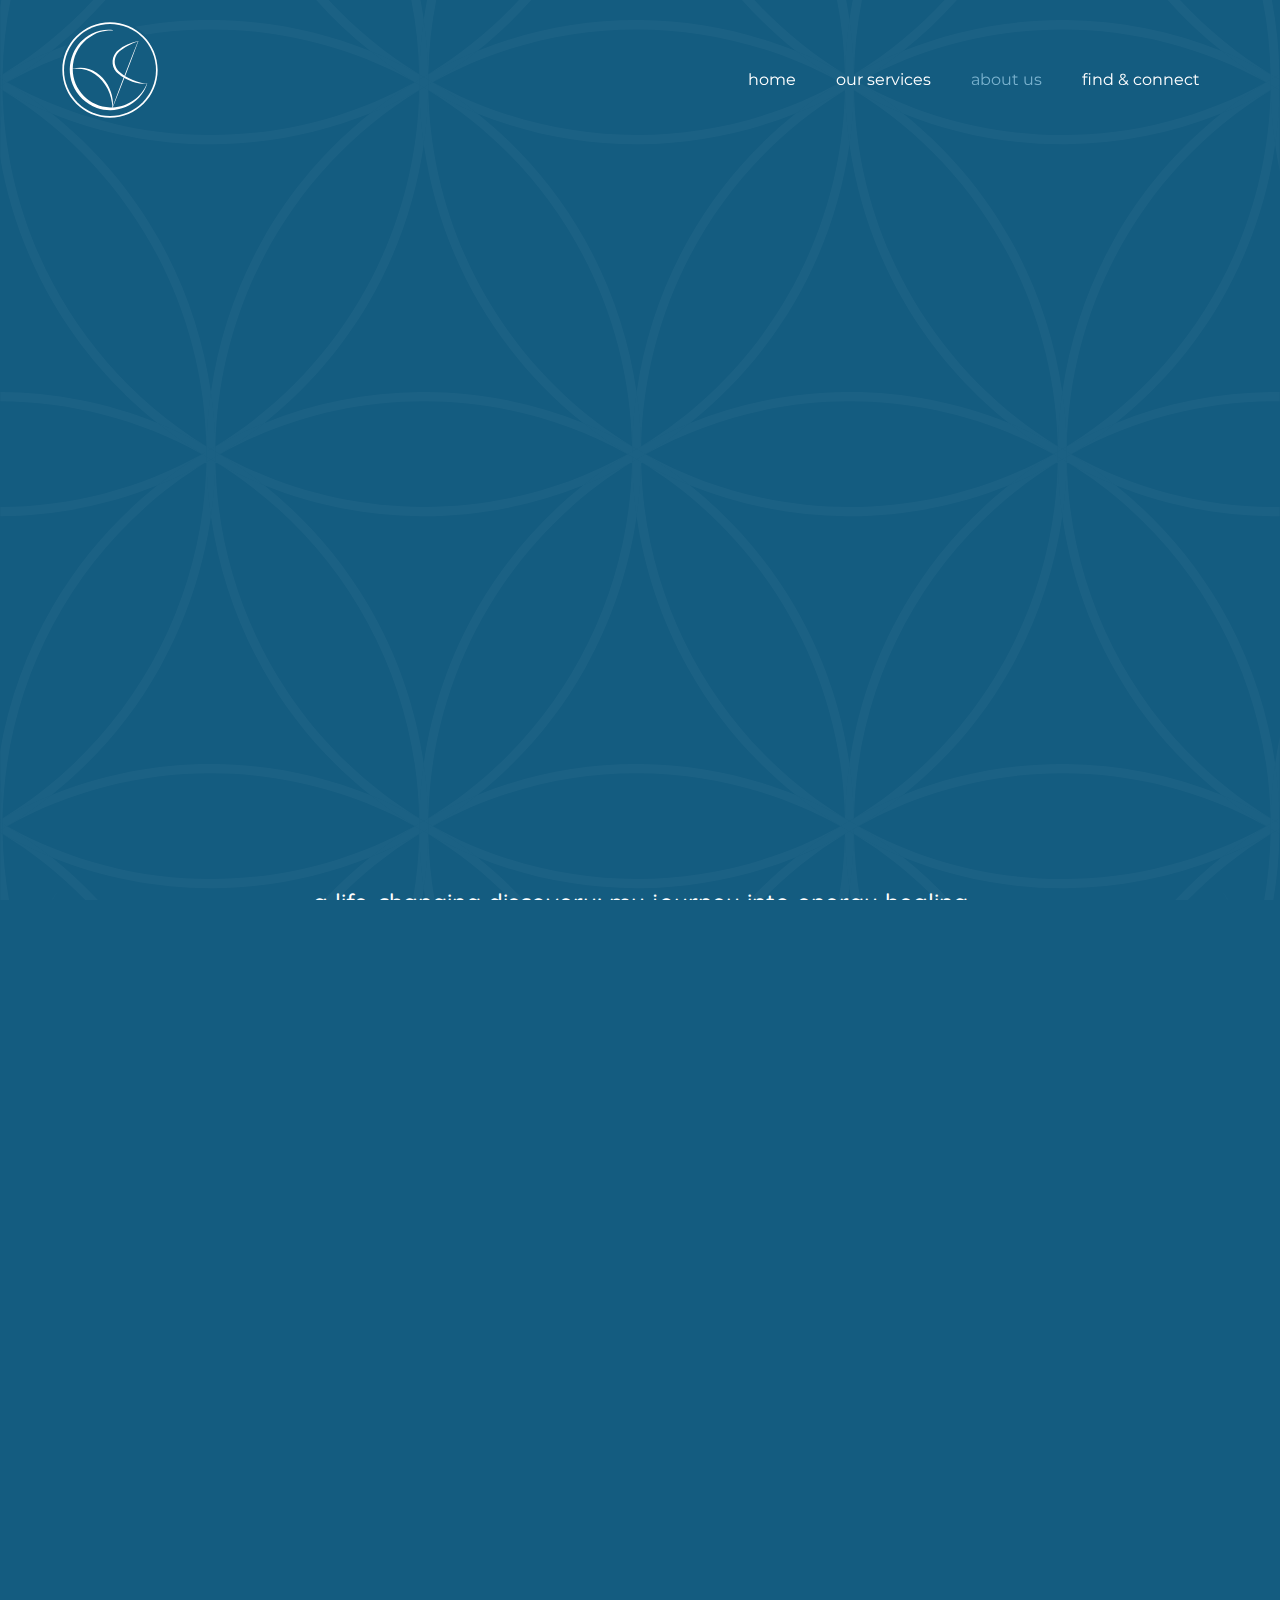
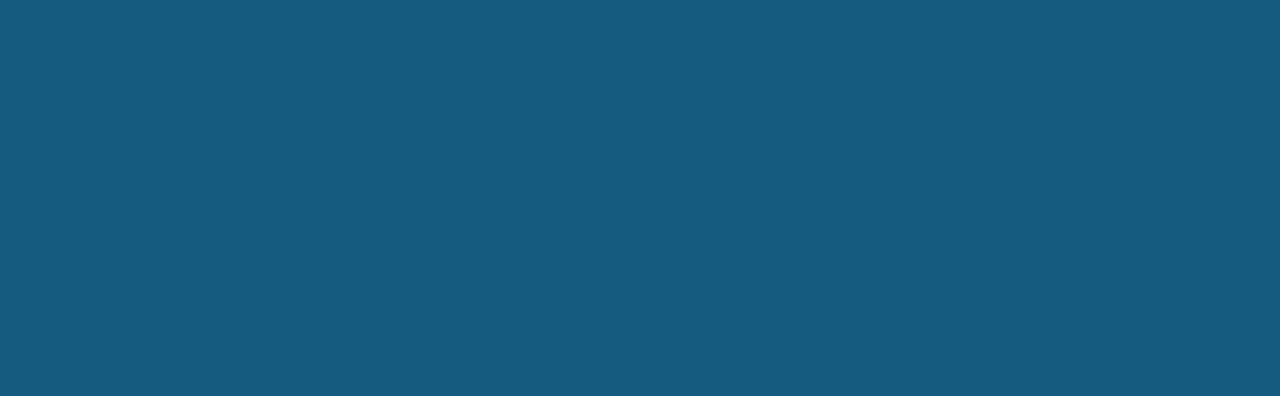
==== commit 277dfcb3: "Update about_us.html" ====
--- a/about_us.html
+++ b/about_us.html
@@ -1,11 +1,21 @@
 <!DOCTYPE html>
 <html lang="en">
-<head>
-    <meta charset="UTF-8">
-    <meta name="viewport" content="width=device-width, initial-scale=1.0">
-    <title>about us - chemin vers soi</title>
-    <link rel="stylesheet" href="main.css">
-</head>
+    <head>
+        <meta charset="UTF-8">
+        <meta name="viewport" content="width=device-width, initial-scale=1.0">
+        <meta name="description" content="Chemin vers soi – a wellness business by the seaside offering yoga, massage, energetic healing, and Access Bars, tailored for women seeking relaxation and balance.">
+        <meta name="keywords" content="yoga, massage, wellness, energetic healing, seaside, relaxation, Access Bars, women">
+        <meta name="author" content="Anthony">
+        <title>chemin vers soi</title>
+        <link rel="icon" type="image/png" sizes="32x32" href="assets/favicon_io/favicon-32x32.png">
+        <link rel="icon" type="image/png" sizes="16x16" href="assets/favicon_io/favicon-16x16.png">
+        <link rel="apple-touch-icon" sizes="180x180" href="assets/favicon_io/apple-touch-icon.png">
+        <link rel="icon" type="image/x-icon" href="assets/favicon_io/favicon.ico">
+        <link rel="preconnect" href="https://fonts.googleapis.com">
+        <link rel="preconnect" href="https://fonts.gstatic.com" crossorigin>
+        <link href="https://fonts.googleapis.com/css2?family=Montserrat:ital,wght@0,100..900;1,100..900&family=Quicksand:wght@300..700&display=swap" rel="stylesheet">
+        <link rel="stylesheet" href="main.css">
+    </head>
 <body>
     <div class="container">
         <header>
@@ -47,16 +57,16 @@
     <footer>
         <div class="footer-icons">
           <a href="https://www.facebook.com" target="_blank">
-            <img src="assets/facebook_icon.svg" alt="Facebook">
+            <img src="assets/facebook_icon.svg" alt="Facebook Icon">
           </a>
           <a href="https://www.instagram.com" target="_blank">
-            <img src="assets/instagram_icon.svg" alt="Instagram">
+            <img src="assets/instagram_icon.svg" alt="Instagram Icon">
           </a>
           <a href="https://www.whatsapp.com" target="_blank">
-            <img src="assets/whatsapp_icon.svg" alt="WhatsApp">
+            <img src="assets/whatsapp_icon.svg" alt="WhatsApp Icon">
           </a>
         </div>
-        <p class="footer-text">© Copyright chemin vers soi</p>
+        <p class="footer-text">© copyright chemin vers soi</p>
       </footer>
 </body>
 </html>
